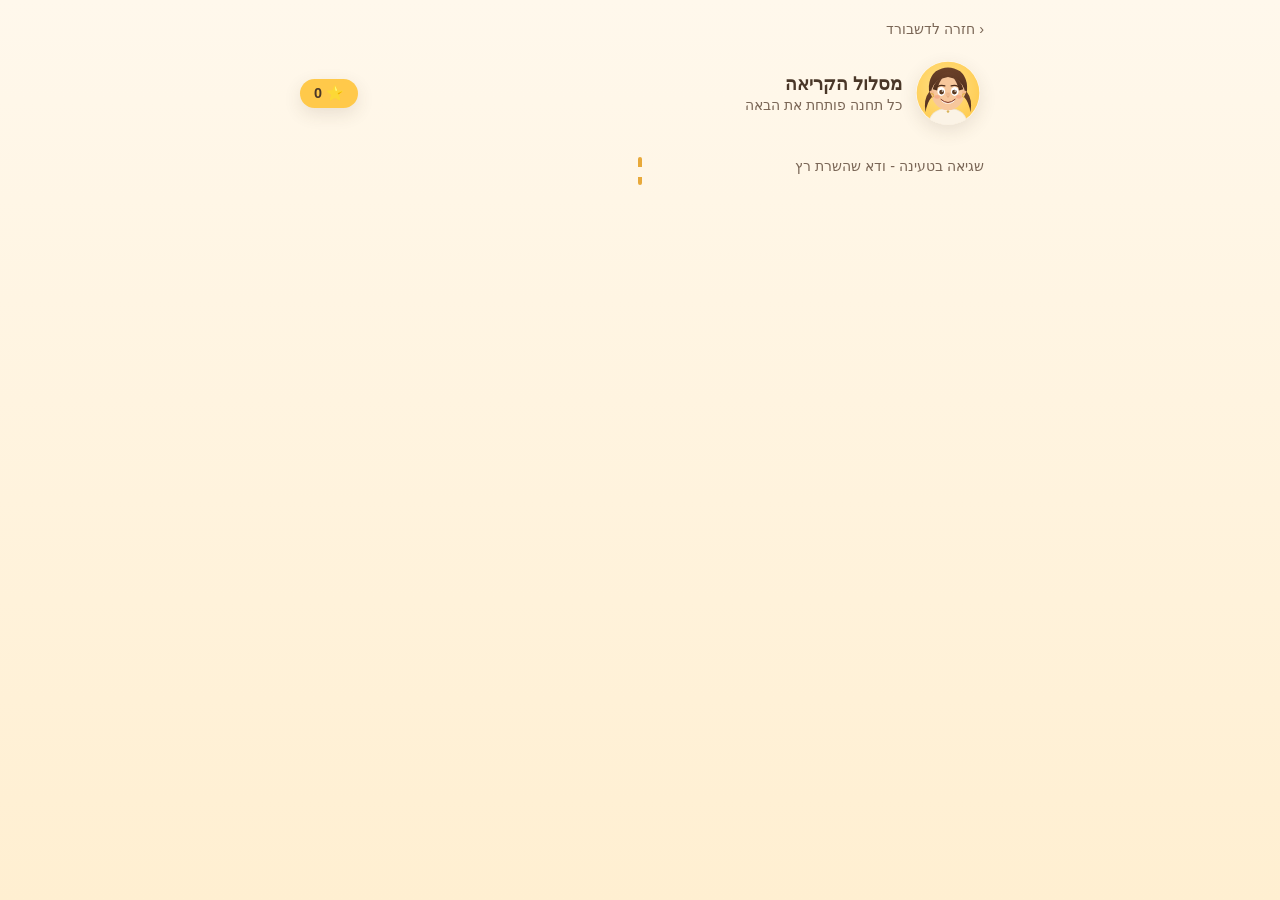
==== static/reading.html @ b66007ca "Teacher Zoe - speaking module, vocab game, reading trail, server-side voice Co-Authored-By: Claude S" ====
<!doctype html>
<html lang="he">
<head>
<meta charset="UTF-8">
<meta name="viewport" content="width=device-width, initial-scale=1.0, viewport-fit=cover">
<title>קריאה - Teacher Zoe</title>
<link rel="stylesheet" href="css/styles.css">
</head>
<body>
<div class="wrap">
  <a class="back-link" href="index.html">‹ חזרה לדשבורד</a>

  <header class="top-bar">
    <div id="zoe-avatar-slot"></div>
    <div>
      <h1 style="font-size:1.15rem;">מסלול הקריאה</h1>
      <p>כל תחנה פותחת את הבאה</p>
    </div>
    <span class="points-pill" id="points-pill" style="margin-inline-start:auto;">⭐ 0</span>
  </header>

  <!-- Trail map view -->
  <div id="trail-view">
    <div class="trail" id="trail"></div>
  </div>

  <!-- Passage + quiz view -->
  <div id="passage-view" class="card" style="display:none;">
    <a class="back-link" href="#" id="back-to-trail">‹ חזרה למסלול</a>
    <div style="display:flex;justify-content:space-between;align-items:center;margin-bottom:10px;">
      <h2 id="passage-title" style="margin:0;"></h2>
      <button class="btn btn-secondary" id="speak-passage-btn">🔊 הקראה</button>
    </div>
    <p class="passage-text" id="passage-text"></p>
    <div style="text-align:center;margin-top:16px;">
      <button class="btn btn-primary" id="start-quiz-btn">בואי נבדוק הבנה ✏️</button>
    </div>
  </div>

  <!-- Quiz view -->
  <div id="quiz-view" class="card" style="display:none;">
    <div class="quiz-header">
      <span id="quiz-progress"></span>
      <span id="quiz-score"></span>
    </div>
    <div class="quiz-prompt" id="quiz-prompt" style="direction:rtl;"></div>
    <div class="quiz-choices" id="quiz-choices"></div>
    <div style="text-align:center;margin-top:16px;">
      <button class="btn btn-secondary" id="next-question-btn" style="display:none;">הבא ›</button>
    </div>
  </div>

  <!-- Finish view -->
  <div id="finish-view" class="card" style="display:none;text-align:center;">
    <div style="font-size:3rem;">🎉</div>
    <h2 id="finish-title">כל הכבוד!</h2>
    <p id="finish-stars" style="font-size:1.8rem;"></p>
    <p id="finish-points"></p>
    <button class="btn btn-primary" id="finish-back-btn">חזרה למסלול</button>
  </div>
</div>

<script src="js/mentor.js"></script>
<script src="js/tts-en.js"></script>
<script src="js/progress.js"></script>
<script src="js/reading.js"></script>
</body>
</html>
---- static/css/styles.css ----
:root {
  --gold: #FFC94A;
  --gold-deep: #E8A93A;
  --cream: #FFF8EC;
  --cream-card: #FFFFFF;
  --brown-text: #4A3728;
  --brown-soft: #7A6656;
  --teal: #2FA9A1;
  --teal-deep: #1F857E;
  --coral: #F4967A;
  --shadow: 0 6px 18px rgba(74, 55, 40, 0.12);
}

* { box-sizing: border-box; }

body {
  margin: 0;
  font-family: "Segoe UI", "Varela Round", Arial, sans-serif;
  background: linear-gradient(180deg, #FFF8EC 0%, #FFEFD1 100%);
  color: var(--brown-text);
  direction: rtl;
  min-height: 100vh;
}

.wrap {
  max-width: 720px;
  margin: 0 auto;
  padding: 20px 16px 60px;
}

header.top-bar {
  display: flex;
  align-items: center;
  gap: 14px;
  padding: 10px 4px 22px;
}

header.top-bar h1 {
  font-size: 1.4rem;
  margin: 0;
}

header.top-bar p {
  margin: 2px 0 0;
  color: var(--brown-soft);
  font-size: 0.9rem;
}

.zoe-avatar { display: block; border-radius: 50%; box-shadow: var(--shadow); flex-shrink: 0; }

.card {
  background: var(--cream-card);
  border-radius: 20px;
  box-shadow: var(--shadow);
  padding: 18px 20px;
  margin-bottom: 16px;
}

.module-grid {
  display: grid;
  grid-template-columns: 1fr;
  gap: 14px;
}

.module-card {
  display: flex;
  align-items: center;
  gap: 14px;
  text-decoration: none;
  color: var(--brown-text);
  background: var(--cream-card);
  border-radius: 20px;
  padding: 16px 18px;
  box-shadow: var(--shadow);
  transition: transform 0.15s ease;
}

.module-card:active { transform: scale(0.98); }

.module-icon {
  width: 52px;
  height: 52px;
  border-radius: 16px;
  display: flex;
  align-items: center;
  justify-content: center;
  font-size: 1.6rem;
  flex-shrink: 0;
}

.module-icon.speaking { background: #FDEAE3; }
.module-icon.vocab { background: #FFF3D6; }
.module-icon.reading { background: #E4F5F3; }

.module-card h2 { margin: 0 0 2px; font-size: 1.05rem; }
.module-card p { margin: 0; font-size: 0.85rem; color: var(--brown-soft); }

.badge-new {
  margin-inline-start: auto;
  background: var(--teal);
  color: white;
  font-size: 0.72rem;
  padding: 3px 9px;
  border-radius: 999px;
  flex-shrink: 0;
}

.btn {
  display: inline-flex;
  align-items: center;
  justify-content: center;
  gap: 8px;
  border: none;
  border-radius: 999px;
  padding: 12px 24px;
  font-size: 1rem;
  font-weight: 600;
  cursor: pointer;
  box-shadow: var(--shadow);
}

.btn-primary { background: var(--teal); color: white; }
.btn-primary:active { background: var(--teal-deep); }

.btn-secondary { background: var(--gold); color: var(--brown-text); }

a.back-link {
  display: inline-block;
  margin-bottom: 14px;
  color: var(--brown-soft);
  text-decoration: none;
  font-size: 0.9rem;
}

/* Speaking module */
.mic-button {
  width: 88px;
  height: 88px;
  border-radius: 50%;
  border: none;
  background: var(--teal);
  color: white;
  font-size: 2rem;
  box-shadow: 0 8px 22px rgba(47, 169, 161, 0.4);
  cursor: pointer;
  transition: transform 0.15s ease, background 0.2s ease;
}

.mic-button.listening {
  background: var(--coral);
  animation: pulse 1.2s infinite;
}

@keyframes pulse {
  0% { box-shadow: 0 0 0 0 rgba(244, 150, 122, 0.5); }
  70% { box-shadow: 0 0 0 20px rgba(244, 150, 122, 0); }
  100% { box-shadow: 0 0 0 0 rgba(244, 150, 122, 0); }
}

.chat-log {
  display: flex;
  flex-direction: column;
  gap: 10px;
  margin-bottom: 18px;
}

.bubble {
  padding: 12px 16px;
  border-radius: 18px;
  max-width: 85%;
  font-size: 0.98rem;
  line-height: 1.45;
}

.bubble.zoe {
  background: #FFF3D6;
  align-self: flex-start;
  border-bottom-left-radius: 4px;
  direction: ltr;
  text-align: left;
}

.bubble.hint {
  background: transparent;
  color: var(--brown-soft);
  font-size: 0.82rem;
  align-self: flex-start;
  padding: 0 16px;
  direction: rtl;
  text-align: right;
}

.bubble.hint-en {
  background: transparent;
  color: var(--teal-deep);
  font-weight: 600;
  font-size: 0.85rem;
  align-self: flex-start;
  padding: 0 16px;
  direction: ltr;
  text-align: left;
}

.bubble.me {
  background: var(--teal);
  color: white;
  align-self: flex-end;
  border-bottom-right-radius: 4px;
  direction: ltr;
  text-align: left;
}

.speaking-stage {
  text-align: center;
  margin: 18px 0 26px;
}

.status-line {
  min-height: 22px;
  font-size: 0.9rem;
  color: var(--brown-soft);
  margin-top: 10px;
}

.category-picker {
  display: flex;
  flex-wrap: wrap;
  gap: 8px;
  margin-bottom: 6px;
}

.category-chip {
  border: 2px solid var(--gold);
  background: var(--cream-card);
  border-radius: 999px;
  padding: 8px 14px;
  font-size: 0.88rem;
  cursor: pointer;
}

.category-chip.active {
  background: var(--gold);
}

/* Vocab flashcards */
.flashcard {
  background: var(--cream-card);
  border-radius: 20px;
  box-shadow: var(--shadow);
  padding: 28px 20px;
  text-align: center;
  cursor: pointer;
  min-height: 160px;
  display: flex;
  flex-direction: column;
  align-items: center;
  justify-content: center;
  gap: 8px;
}

.flashcard .word { font-size: 1.8rem; font-weight: 700; direction: ltr; }
.flashcard .example { font-size: 0.95rem; color: var(--brown-soft); direction: ltr; }
.flashcard .translation { font-size: 1.2rem; color: var(--teal-deep); font-weight: 600; }
.flashcard .hint { font-size: 0.8rem; color: var(--brown-soft); margin-top: 8px; }

.card-nav {
  display: flex;
  justify-content: space-between;
  align-items: center;
  margin-top: 14px;
}

/* Reading */
.passage-text {
  font-size: 1.05rem;
  line-height: 1.7;
  direction: ltr;
  text-align: left;
}

.question-block {
  margin-top: 14px;
  padding-top: 14px;
  border-top: 1px dashed #E7D9BE;
}

.question-block p.q { font-weight: 600; direction: ltr; text-align: left; margin-bottom: 6px; }

/* Points pill */
.points-pill {
  display: inline-flex;
  align-items: center;
  gap: 6px;
  background: var(--gold);
  color: var(--brown-text);
  font-weight: 700;
  padding: 6px 14px;
  border-radius: 999px;
  font-size: 0.9rem;
  box-shadow: var(--shadow);
}

.stats-row {
  display: flex;
  gap: 10px;
  flex-wrap: wrap;
  margin-bottom: 16px;
}

/* Reading trail map */
.trail {
  position: relative;
  padding: 10px 0 20px;
}

.trail::before {
  content: "";
  position: absolute;
  top: 10px;
  bottom: 10px;
  left: 50%;
  width: 4px;
  transform: translateX(-50%);
  background: repeating-linear-gradient(
    to bottom, var(--gold-deep) 0 10px, transparent 10px 20px
  );
  border-radius: 4px;
}

.trail-station {
  position: relative;
  display: flex;
  align-items: center;
  gap: 12px;
  margin-bottom: 30px;
  z-index: 1;
}

.trail-station:nth-child(odd) { flex-direction: row; }
.trail-station:nth-child(even) { flex-direction: row-reverse; }

.trail-station .spacer { flex: 1; }

.station-circle {
  width: 62px;
  height: 62px;
  min-width: 62px;
  border-radius: 50%;
  background: var(--cream-card);
  box-shadow: var(--shadow);
  display: flex;
  align-items: center;
  justify-content: center;
  font-size: 1.6rem;
  border: 3px solid var(--gold);
  cursor: pointer;
  position: relative;
}

.station-circle.locked {
  opacity: 0.55;
  border-color: #d8cdb8;
  cursor: not-allowed;
  filter: grayscale(0.6);
}

.station-circle.completed { border-color: var(--teal); }

.station-stars {
  position: absolute;
  top: -12px;
  left: 50%;
  transform: translateX(-50%);
  font-size: 0.75rem;
  white-space: nowrap;
}

.station-label {
  background: var(--cream-card);
  padding: 8px 14px;
  border-radius: 14px;
  box-shadow: var(--shadow);
  font-size: 0.85rem;
  max-width: 140px;
}

.station-label .lvl {
  display: block;
  font-size: 0.72rem;
  color: var(--brown-soft);
  margin-top: 2px;
}

/* Quiz game (vocab) */
.mode-toggle {
  display: flex;
  gap: 8px;
  margin-bottom: 14px;
}

.mode-toggle button {
  flex: 1;
  border: 2px solid var(--gold);
  background: var(--cream-card);
  border-radius: 14px;
  padding: 10px;
  font-weight: 600;
  cursor: pointer;
}

.mode-toggle button.active { background: var(--gold); }

.quiz-header {
  display: flex;
  justify-content: space-between;
  align-items: center;
  margin-bottom: 12px;
  font-size: 0.9rem;
  color: var(--brown-soft);
}

.quiz-prompt {
  text-align: center;
  font-size: 1.5rem;
  font-weight: 700;
  padding: 22px 10px;
  direction: ltr;
}

.quiz-choices {
  display: flex;
  flex-direction: column;
  gap: 10px;
}

.quiz-choice {
  border: 2px solid var(--gold);
  background: var(--cream-card);
  border-radius: 14px;
  padding: 14px;
  font-size: 1rem;
  cursor: pointer;
  direction: rtl;
  text-align: right;
  transition: background 0.15s ease, border-color 0.15s ease;
}

.quiz-choice.correct { background: #DDF3E4; border-color: #4CAF7D; }
.quiz-choice.wrong { background: #FBE3DE; border-color: var(--coral); }
.quiz-choice[disabled] { cursor: default; }

.streak-badge {
  background: var(--coral);
  color: white;
  border-radius: 999px;
  padding: 4px 10px;
  font-size: 0.8rem;
}

@media (max-width: 420px) {
  .wrap { padding: 14px 10px 50px; }
  .station-label { max-width: 110px; font-size: 0.78rem; }
  .quiz-prompt { font-size: 1.25rem; }
}
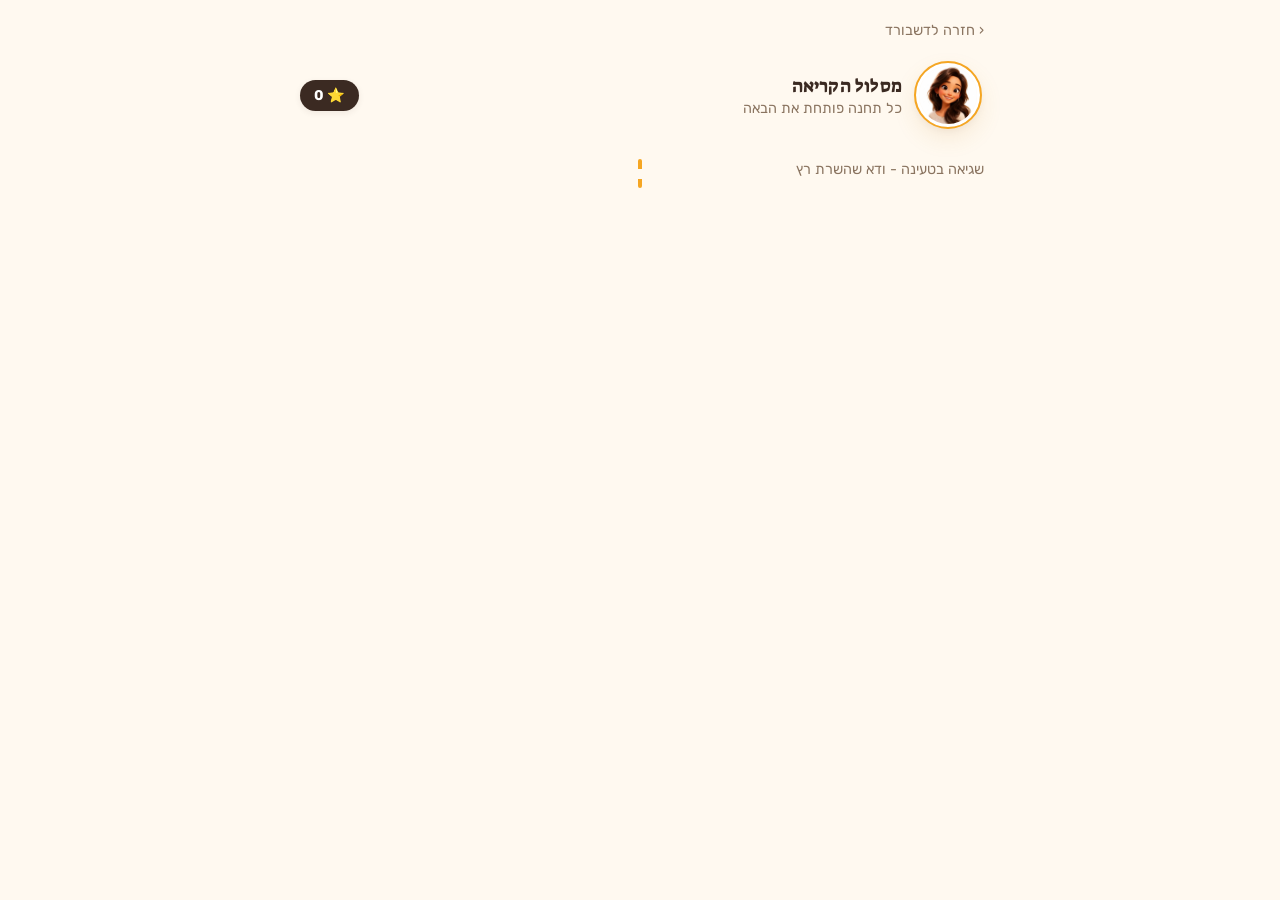
==== commit b095ce6c: "Visual redesign: real Zoe portrait, warm amber/teal palette from her portrait, Suez One + Rubik type" ====
--- a/static/reading.html
+++ b/static/reading.html
@@ -4,6 +4,9 @@
 <meta charset="UTF-8">
 <meta name="viewport" content="width=device-width, initial-scale=1.0, viewport-fit=cover">
 <title>קריאה - Teacher Zoe</title>
+<link rel="preconnect" href="https://fonts.googleapis.com">
+<link rel="preconnect" href="https://fonts.gstatic.com" crossorigin>
+<link href="https://fonts.googleapis.com/css2?family=Suez+One&family=Rubik:wght@400;500;600;700;800&display=swap" rel="stylesheet">
 <link rel="stylesheet" href="css/styles.css">
 </head>
 <body>
@@ -11,7 +14,7 @@
   <a class="back-link" href="index.html">‹ חזרה לדשבורד</a>
 
   <header class="top-bar">
-    <div id="zoe-avatar-slot"></div>
+    <img class="zoe-avatar" src="img/zoe-avatar.png" alt="Teacher Zoe" width="64" height="64">
     <div>
       <h1 style="font-size:1.15rem;">מסלול הקריאה</h1>
       <p>כל תחנה פותחת את הבאה</p>
@@ -60,7 +63,6 @@
   </div>
 </div>
 
-<script src="js/mentor.js"></script>
 <script src="js/tts-en.js"></script>
 <script src="js/progress.js"></script>
 <script src="js/reading.js"></script>
--- a/static/css/styles.css
+++ b/static/css/styles.css
@@ -1,25 +1,62 @@
+/* ============================================================
+   Teacher Zoe - design tokens
+   Palette pulled directly from Zoe's own portrait (amber backdrop,
+   espresso hair, ivory sweater, warm terracotta blush) so the whole
+   site reads as one crafted world around her, not a generic kids-app
+   template.
+   ============================================================ */
 :root {
-  --gold: #FFC94A;
-  --gold-deep: #E8A93A;
-  --cream: #FFF8EC;
-  --cream-card: #FFFFFF;
-  --brown-text: #4A3728;
-  --brown-soft: #7A6656;
-  --teal: #2FA9A1;
-  --teal-deep: #1F857E;
-  --coral: #F4967A;
-  --shadow: 0 6px 18px rgba(74, 55, 40, 0.12);
+  --ink: #3B2A22;           /* espresso - primary text, from her hair */
+  --ink-soft: #8A7460;      /* warm taupe - secondary text */
+  --canvas: #FFF9F0;        /* ivory - from her sweater */
+  --card: #FFFFFF;
+  --card-border: #F1E3C8;   /* hairline warm border, keeps white cards off the ivory canvas */
+
+  --amber: #F5A623;         /* signature - from the portrait backdrop */
+  --amber-deep: #C97F1D;
+  --amber-soft: #FCE7BC;    /* tint for icon chips / badges */
+
+  --teal: #1B6B67;          /* primary action color - mic, CTAs */
+  --teal-deep: #124E4B;
+  --teal-soft: #DCEFEC;
+
+  --terracotta: #E8795A;    /* encouragement / streaks / warmth, from her blush */
+  --terracotta-soft: #FBE3DA;
+
+  --gold-line: #C89B3C;     /* fine metallic accent, from her earrings */
+
+  /* legacy aliases kept so older markup/inline-styles keep working */
+  --brown-text: var(--ink);
+  --brown-soft: var(--ink-soft);
+  --cream: var(--canvas);
+  --cream-card: var(--card);
+  --gold: var(--amber);
+  --gold-deep: var(--amber-deep);
+  --coral: var(--terracotta);
+
+  --font-display: "Suez One", "Rubik", sans-serif;
+  --font-body: "Rubik", "Segoe UI", Arial, sans-serif;
+
+  --shadow-sm: 0 2px 6px rgba(59, 42, 34, 0.08);
+  --shadow: 0 3px 8px rgba(59, 42, 34, 0.06), 0 10px 24px rgba(197, 138, 43, 0.14);
+  --shadow-lift: 0 6px 14px rgba(59, 42, 34, 0.10), 0 16px 34px rgba(197, 138, 43, 0.18);
 }
 
 * { box-sizing: border-box; }
 
 body {
   margin: 0;
-  font-family: "Segoe UI", "Varela Round", Arial, sans-serif;
-  background: linear-gradient(180deg, #FFF8EC 0%, #FFEFD1 100%);
-  color: var(--brown-text);
+  font-family: var(--font-body);
+  background: var(--canvas);
+  color: var(--ink);
   direction: rtl;
   min-height: 100vh;
+}
+
+h1, h2, .quiz-prompt, .finish-title, #finish-title {
+  font-family: var(--font-display);
+  font-weight: 400;
+  letter-spacing: 0.2px;
 }
 
 .wrap {
@@ -36,30 +73,125 @@
 }
 
 header.top-bar h1 {
-  font-size: 1.4rem;
+  font-size: 1.5rem;
   margin: 0;
 }
 
 header.top-bar p {
   margin: 2px 0 0;
-  color: var(--brown-soft);
+  color: var(--ink-soft);
   font-size: 0.9rem;
 }
 
-.zoe-avatar { display: block; border-radius: 50%; box-shadow: var(--shadow); flex-shrink: 0; }
+.zoe-avatar {
+  display: block;
+  border-radius: 50%;
+  object-fit: cover;
+  background: var(--amber-soft);
+  box-shadow: var(--shadow);
+  border: 3px solid #fff;
+  outline: 2px solid var(--amber);
+  flex-shrink: 0;
+}
+
+/* ---------------- Dashboard hero ---------------- */
+.hero-header {
+  position: relative;
+  border-radius: 26px;
+  padding: 26px 22px;
+  margin-bottom: 18px;
+  overflow: hidden;
+  background:
+    radial-gradient(120% 140% at 100% -10%, rgba(245, 166, 35, 0.35), transparent 60%),
+    linear-gradient(160deg, #FFF3DC 0%, var(--canvas) 65%);
+  border: 1px solid var(--card-border);
+  box-shadow: var(--shadow);
+}
+
+.hero-header .path-swoosh {
+  position: absolute;
+  inset: 0;
+  width: 100%;
+  height: 100%;
+  opacity: 0.5;
+  pointer-events: none;
+}
+
+.hero-header .hero-row {
+  position: relative;
+  display: flex;
+  align-items: center;
+  gap: 16px;
+}
+
+.hero-header .zoe-avatar { width: 84px; height: 84px; }
+
+.hero-header h1 {
+  font-size: 1.55rem;
+  margin: 0;
+  color: var(--ink);
+}
+
+.hero-header p {
+  margin: 4px 0 0;
+  color: var(--ink-soft);
+  font-size: 0.92rem;
+}
+
+.points-pill {
+  display: inline-flex;
+  align-items: center;
+  gap: 6px;
+  background: var(--ink);
+  color: #fff;
+  font-weight: 700;
+  padding: 7px 14px;
+  border-radius: 999px;
+  font-size: 0.88rem;
+  box-shadow: var(--shadow-sm);
+  white-space: nowrap;
+}
+
+.stats-row {
+  display: flex;
+  gap: 10px;
+  flex-wrap: wrap;
+  margin-bottom: 16px;
+}
+
+.stat-tile {
+  flex: 1;
+  min-width: 100px;
+  text-align: center;
+  padding: 14px 10px;
+  margin: 0;
+}
+
+.stat-tile .stat-icon { font-size: 1.3rem; }
+.stat-tile .stat-value { font-size: 1.25rem; font-weight: 700; font-family: var(--font-display); }
+.stat-tile .stat-label { font-size: 0.72rem; color: var(--ink-soft); margin-top: 2px; }
 
 .card {
-  background: var(--cream-card);
+  background: var(--card);
+  border: 1px solid var(--card-border);
   border-radius: 20px;
   box-shadow: var(--shadow);
   padding: 18px 20px;
   margin-bottom: 16px;
 }
 
+.section-label {
+  font-size: 0.78rem;
+  color: var(--ink-soft);
+  text-transform: uppercase;
+  letter-spacing: 0.06em;
+  margin: 4px 4px 10px;
+}
+
 .module-grid {
   display: grid;
   grid-template-columns: 1fr;
-  gap: 14px;
+  gap: 12px;
 }
 
 .module-card {
@@ -67,15 +199,28 @@
   align-items: center;
   gap: 14px;
   text-decoration: none;
-  color: var(--brown-text);
-  background: var(--cream-card);
+  color: var(--ink);
+  background: var(--card);
+  border: 1px solid var(--card-border);
   border-radius: 20px;
   padding: 16px 18px;
   box-shadow: var(--shadow);
-  transition: transform 0.15s ease;
+  transition: transform 0.15s ease, box-shadow 0.15s ease;
 }
 
 .module-card:active { transform: scale(0.98); }
+
+.module-card.featured {
+  background: linear-gradient(135deg, #FFFDF8 0%, var(--amber-soft) 140%);
+  border-color: #EAD6A0;
+  padding: 20px;
+}
+
+.module-card.featured .module-icon {
+  width: 60px;
+  height: 60px;
+  font-size: 1.9rem;
+}
 
 .module-icon {
   width: 52px;
@@ -86,18 +231,19 @@
   justify-content: center;
   font-size: 1.6rem;
   flex-shrink: 0;
-}
-
-.module-icon.speaking { background: #FDEAE3; }
-.module-icon.vocab { background: #FFF3D6; }
-.module-icon.reading { background: #E4F5F3; }
-
-.module-card h2 { margin: 0 0 2px; font-size: 1.05rem; }
-.module-card p { margin: 0; font-size: 0.85rem; color: var(--brown-soft); }
+  box-shadow: inset 0 0 0 1px rgba(59, 42, 34, 0.04);
+}
+
+.module-icon.speaking { background: var(--terracotta-soft); }
+.module-icon.vocab { background: var(--amber-soft); }
+.module-icon.reading { background: var(--teal-soft); }
+
+.module-card h2 { margin: 0 0 2px; font-size: 1.08rem; font-family: var(--font-display); font-weight: 400; }
+.module-card p { margin: 0; font-size: 0.85rem; color: var(--ink-soft); }
 
 .badge-new {
   margin-inline-start: auto;
-  background: var(--teal);
+  background: var(--terracotta);
   color: white;
   font-size: 0.72rem;
   padding: 3px 9px;
@@ -113,21 +259,24 @@
   border: none;
   border-radius: 999px;
   padding: 12px 24px;
+  font-family: var(--font-body);
   font-size: 1rem;
   font-weight: 600;
   cursor: pointer;
-  box-shadow: var(--shadow);
-}
-
-.btn-primary { background: var(--teal); color: white; }
-.btn-primary:active { background: var(--teal-deep); }
-
-.btn-secondary { background: var(--gold); color: var(--brown-text); }
+  box-shadow: var(--shadow-sm);
+  transition: transform 0.12s ease, box-shadow 0.12s ease;
+}
+.btn:active { transform: translateY(1px); box-shadow: none; }
+
+.btn-primary { background: var(--teal); color: white; box-shadow: 0 4px 0 var(--teal-deep), var(--shadow-sm); }
+.btn-primary:active { background: var(--teal); transform: translateY(3px); box-shadow: 0 1px 0 var(--teal-deep); }
+
+.btn-secondary { background: var(--amber-soft); color: var(--ink); border: 1px solid #EAD6A0; }
 
 a.back-link {
   display: inline-block;
   margin-bottom: 14px;
-  color: var(--brown-soft);
+  color: var(--ink-soft);
   text-decoration: none;
   font-size: 0.9rem;
 }
@@ -141,20 +290,22 @@
   background: var(--teal);
   color: white;
   font-size: 2rem;
-  box-shadow: 0 8px 22px rgba(47, 169, 161, 0.4);
+  box-shadow: 0 6px 0 var(--teal-deep), 0 10px 26px rgba(27, 107, 103, 0.35);
   cursor: pointer;
   transition: transform 0.15s ease, background 0.2s ease;
 }
+.mic-button:active { transform: translateY(3px); box-shadow: 0 2px 0 var(--teal-deep); }
 
 .mic-button.listening {
-  background: var(--coral);
+  background: var(--terracotta);
+  box-shadow: 0 6px 0 #C15A3D, 0 10px 26px rgba(232, 121, 90, 0.4);
   animation: pulse 1.2s infinite;
 }
 
 @keyframes pulse {
-  0% { box-shadow: 0 0 0 0 rgba(244, 150, 122, 0.5); }
-  70% { box-shadow: 0 0 0 20px rgba(244, 150, 122, 0); }
-  100% { box-shadow: 0 0 0 0 rgba(244, 150, 122, 0); }
+  0% { box-shadow: 0 6px 0 #C15A3D, 0 0 0 0 rgba(232, 121, 90, 0.5); }
+  70% { box-shadow: 0 6px 0 #C15A3D, 0 0 0 20px rgba(232, 121, 90, 0); }
+  100% { box-shadow: 0 6px 0 #C15A3D, 0 0 0 0 rgba(232, 121, 90, 0); }
 }
 
 .chat-log {
@@ -173,7 +324,7 @@
 }
 
 .bubble.zoe {
-  background: #FFF3D6;
+  background: var(--amber-soft);
   align-self: flex-start;
   border-bottom-left-radius: 4px;
   direction: ltr;
@@ -182,7 +333,7 @@
 
 .bubble.hint {
   background: transparent;
-  color: var(--brown-soft);
+  color: var(--ink-soft);
   font-size: 0.82rem;
   align-self: flex-start;
   padding: 0 16px;
@@ -218,7 +369,7 @@
 .status-line {
   min-height: 22px;
   font-size: 0.9rem;
-  color: var(--brown-soft);
+  color: var(--ink-soft);
   margin-top: 10px;
 }
 
@@ -230,21 +381,23 @@
 }
 
 .category-chip {
-  border: 2px solid var(--gold);
-  background: var(--cream-card);
+  border: 1.5px solid var(--card-border);
+  background: var(--card);
   border-radius: 999px;
   padding: 8px 14px;
   font-size: 0.88rem;
   cursor: pointer;
-}
-
-.category-chip.active {
-  background: var(--gold);
-}
+  box-shadow: var(--shadow-sm);
+  transition: border-color 0.15s ease, background 0.15s ease;
+}
+
+.category-chip:hover { border-color: var(--amber); }
+.category-chip.active { background: var(--amber-soft); border-color: var(--amber); }
 
 /* Vocab flashcards */
 .flashcard {
-  background: var(--cream-card);
+  background: var(--card);
+  border: 1px solid var(--card-border);
   border-radius: 20px;
   box-shadow: var(--shadow);
   padding: 28px 20px;
@@ -258,10 +411,10 @@
   gap: 8px;
 }
 
-.flashcard .word { font-size: 1.8rem; font-weight: 700; direction: ltr; }
-.flashcard .example { font-size: 0.95rem; color: var(--brown-soft); direction: ltr; }
-.flashcard .translation { font-size: 1.2rem; color: var(--teal-deep); font-weight: 600; }
-.flashcard .hint { font-size: 0.8rem; color: var(--brown-soft); margin-top: 8px; }
+.flashcard .word { font-size: 1.9rem; font-weight: 700; font-family: var(--font-display); direction: ltr; }
+.flashcard .example { font-size: 0.95rem; color: var(--ink-soft); direction: ltr; }
+.flashcard .translation { font-size: 1.25rem; color: var(--teal-deep); font-weight: 700; font-family: var(--font-display); }
+.flashcard .hint { font-size: 0.8rem; color: var(--ink-soft); margin-top: 8px; }
 
 .card-nav {
   display: flex;
@@ -273,7 +426,7 @@
 /* Reading */
 .passage-text {
   font-size: 1.05rem;
-  line-height: 1.7;
+  line-height: 1.75;
   direction: ltr;
   text-align: left;
 }
@@ -281,31 +434,10 @@
 .question-block {
   margin-top: 14px;
   padding-top: 14px;
-  border-top: 1px dashed #E7D9BE;
+  border-top: 1px dashed var(--card-border);
 }
 
 .question-block p.q { font-weight: 600; direction: ltr; text-align: left; margin-bottom: 6px; }
-
-/* Points pill */
-.points-pill {
-  display: inline-flex;
-  align-items: center;
-  gap: 6px;
-  background: var(--gold);
-  color: var(--brown-text);
-  font-weight: 700;
-  padding: 6px 14px;
-  border-radius: 999px;
-  font-size: 0.9rem;
-  box-shadow: var(--shadow);
-}
-
-.stats-row {
-  display: flex;
-  gap: 10px;
-  flex-wrap: wrap;
-  margin-bottom: 16px;
-}
 
 /* Reading trail map */
 .trail {
@@ -322,7 +454,7 @@
   width: 4px;
   transform: translateX(-50%);
   background: repeating-linear-gradient(
-    to bottom, var(--gold-deep) 0 10px, transparent 10px 20px
+    to bottom, var(--amber) 0 10px, transparent 10px 20px
   );
   border-radius: 4px;
 }
@@ -346,13 +478,13 @@
   height: 62px;
   min-width: 62px;
   border-radius: 50%;
-  background: var(--cream-card);
+  background: var(--card);
   box-shadow: var(--shadow);
   display: flex;
   align-items: center;
   justify-content: center;
   font-size: 1.6rem;
-  border: 3px solid var(--gold);
+  border: 3px solid var(--amber);
   cursor: pointer;
   position: relative;
 }
@@ -376,10 +508,11 @@
 }
 
 .station-label {
-  background: var(--cream-card);
+  background: var(--card);
+  border: 1px solid var(--card-border);
   padding: 8px 14px;
   border-radius: 14px;
-  box-shadow: var(--shadow);
+  box-shadow: var(--shadow-sm);
   font-size: 0.85rem;
   max-width: 140px;
 }
@@ -387,11 +520,11 @@
 .station-label .lvl {
   display: block;
   font-size: 0.72rem;
-  color: var(--brown-soft);
+  color: var(--ink-soft);
   margin-top: 2px;
 }
 
-/* Quiz game (vocab) */
+/* Quiz game (vocab + reading) */
 .mode-toggle {
   display: flex;
   gap: 8px;
@@ -400,15 +533,16 @@
 
 .mode-toggle button {
   flex: 1;
-  border: 2px solid var(--gold);
-  background: var(--cream-card);
+  border: 1.5px solid var(--card-border);
+  background: var(--card);
   border-radius: 14px;
   padding: 10px;
+  font-family: var(--font-body);
   font-weight: 600;
   cursor: pointer;
 }
 
-.mode-toggle button.active { background: var(--gold); }
+.mode-toggle button.active { background: var(--amber-soft); border-color: var(--amber); }
 
 .quiz-header {
   display: flex;
@@ -416,13 +550,12 @@
   align-items: center;
   margin-bottom: 12px;
   font-size: 0.9rem;
-  color: var(--brown-soft);
+  color: var(--ink-soft);
 }
 
 .quiz-prompt {
   text-align: center;
-  font-size: 1.5rem;
-  font-weight: 700;
+  font-size: 1.6rem;
   padding: 22px 10px;
   direction: ltr;
 }
@@ -434,10 +567,11 @@
 }
 
 .quiz-choice {
-  border: 2px solid var(--gold);
-  background: var(--cream-card);
+  border: 1.5px solid var(--card-border);
+  background: var(--card);
   border-radius: 14px;
   padding: 14px;
+  font-family: var(--font-body);
   font-size: 1rem;
   cursor: pointer;
   direction: rtl;
@@ -445,12 +579,12 @@
   transition: background 0.15s ease, border-color 0.15s ease;
 }
 
-.quiz-choice.correct { background: #DDF3E4; border-color: #4CAF7D; }
-.quiz-choice.wrong { background: #FBE3DE; border-color: var(--coral); }
+.quiz-choice.correct { background: #E3F3E7; border-color: #4CAF7D; }
+.quiz-choice.wrong { background: var(--terracotta-soft); border-color: var(--terracotta); }
 .quiz-choice[disabled] { cursor: default; }
 
 .streak-badge {
-  background: var(--coral);
+  background: var(--terracotta);
   color: white;
   border-radius: 999px;
   padding: 4px 10px;
@@ -460,5 +594,7 @@
 @media (max-width: 420px) {
   .wrap { padding: 14px 10px 50px; }
   .station-label { max-width: 110px; font-size: 0.78rem; }
-  .quiz-prompt { font-size: 1.25rem; }
-}
+  .quiz-prompt { font-size: 1.3rem; }
+  .hero-header .zoe-avatar { width: 68px; height: 68px; }
+  .hero-header h1 { font-size: 1.3rem; }
+}
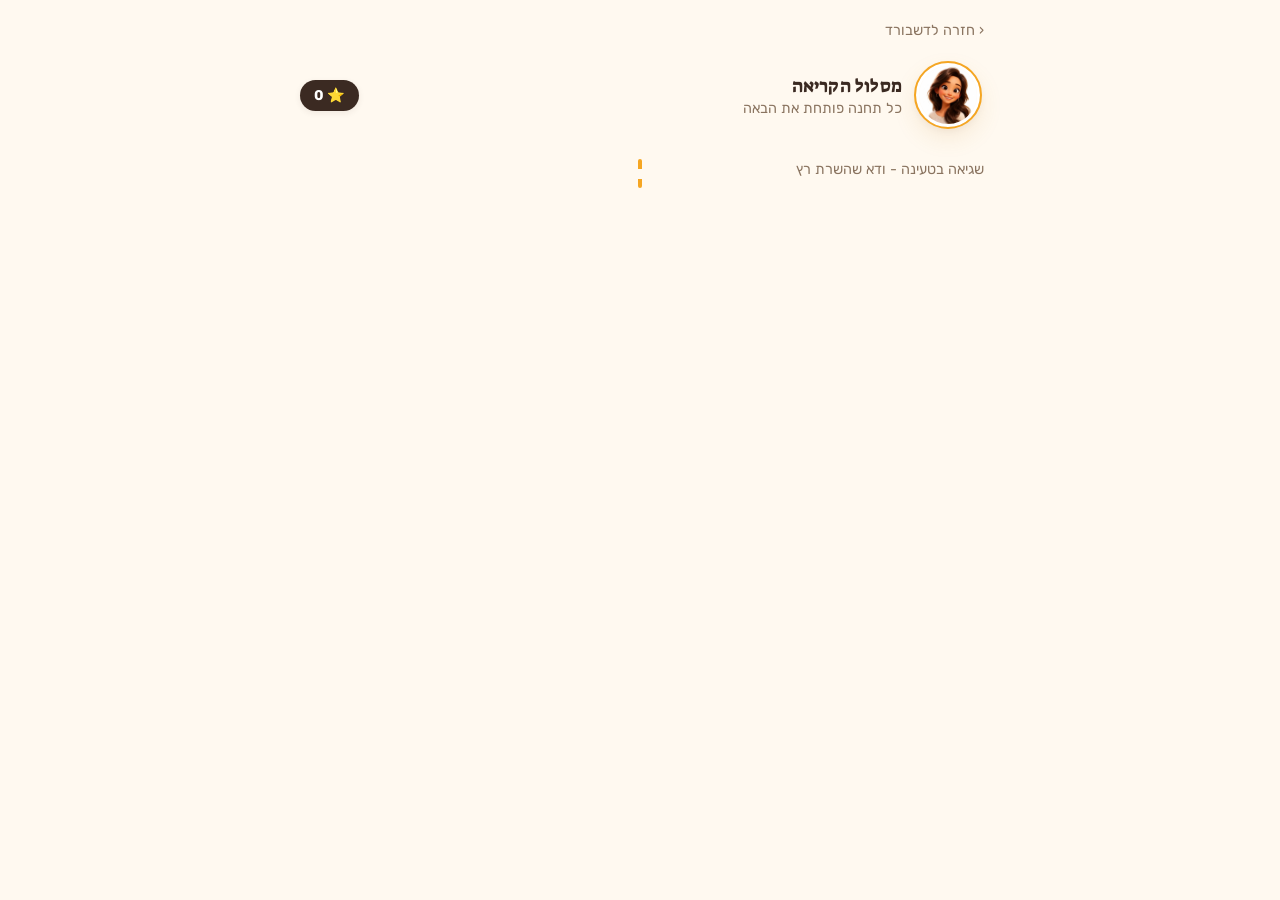
==== commit 3193d2be: "Add 'Zoe is talking' visual: pulsing glow ring + sound-wave badge synced to voice playback Co-Author" ====
--- a/static/reading.html
+++ b/static/reading.html
@@ -14,7 +14,10 @@
   <a class="back-link" href="index.html">‹ חזרה לדשבורד</a>
 
   <header class="top-bar">
-    <img class="zoe-avatar" src="img/zoe-avatar.png" alt="Teacher Zoe" width="64" height="64">
+    <span class="zoe-avatar-wrap">
+      <img class="zoe-avatar" src="img/zoe-avatar.png" alt="Teacher Zoe" width="64" height="64">
+      <span class="zoe-wave" aria-hidden="true"><i></i><i></i><i></i></span>
+    </span>
     <div>
       <h1 style="font-size:1.15rem;">מסלול הקריאה</h1>
       <p>כל תחנה פותחת את הבאה</p>
--- a/static/css/styles.css
+++ b/static/css/styles.css
@@ -94,6 +94,68 @@
   flex-shrink: 0;
 }
 
+/* "Zoe is talking" indicator: a pulsing glow ring + a small sound-wave badge,
+   toggled by tts-en.js via body.zoe-is-speaking while her voice is playing. */
+.zoe-avatar-wrap {
+  position: relative;
+  display: inline-flex;
+  flex-shrink: 0;
+}
+
+body.zoe-is-speaking .zoe-avatar-wrap .zoe-avatar {
+  animation: zoe-pulse-ring 1.1s ease-in-out infinite;
+}
+
+@keyframes zoe-pulse-ring {
+  0%, 100% { box-shadow: var(--shadow), 0 0 0 0 rgba(245, 166, 35, 0.55); }
+  50% { box-shadow: var(--shadow), 0 0 0 9px rgba(245, 166, 35, 0); }
+}
+
+.zoe-wave {
+  position: absolute;
+  bottom: -4px;
+  inset-inline-end: -4px;
+  display: flex;
+  align-items: flex-end;
+  gap: 2.5px;
+  background: var(--card);
+  border: 1px solid var(--card-border);
+  border-radius: 999px;
+  padding: 5px 6px 4px;
+  box-shadow: var(--shadow-sm);
+  opacity: 0;
+  transform: scale(0.6);
+  transition: opacity 0.18s ease, transform 0.18s ease;
+  pointer-events: none;
+}
+
+body.zoe-is-speaking .zoe-wave {
+  opacity: 1;
+  transform: scale(1);
+}
+
+.zoe-wave i {
+  display: block;
+  width: 3px;
+  border-radius: 2px;
+  background: var(--teal);
+  animation: zoe-wave-bounce 0.9s ease-in-out infinite;
+}
+
+.zoe-wave i:nth-child(1) { height: 6px; animation-delay: 0s; }
+.zoe-wave i:nth-child(2) { height: 11px; animation-delay: 0.15s; }
+.zoe-wave i:nth-child(3) { height: 6px; animation-delay: 0.3s; }
+
+@keyframes zoe-wave-bounce {
+  0%, 100% { transform: scaleY(0.35); }
+  50% { transform: scaleY(1); }
+}
+
+@media (prefers-reduced-motion: reduce) {
+  body.zoe-is-speaking .zoe-avatar-wrap .zoe-avatar { animation: none; }
+  .zoe-wave i { animation: none; }
+}
+
 /* ---------------- Dashboard hero ---------------- */
 .hero-header {
   position: relative;
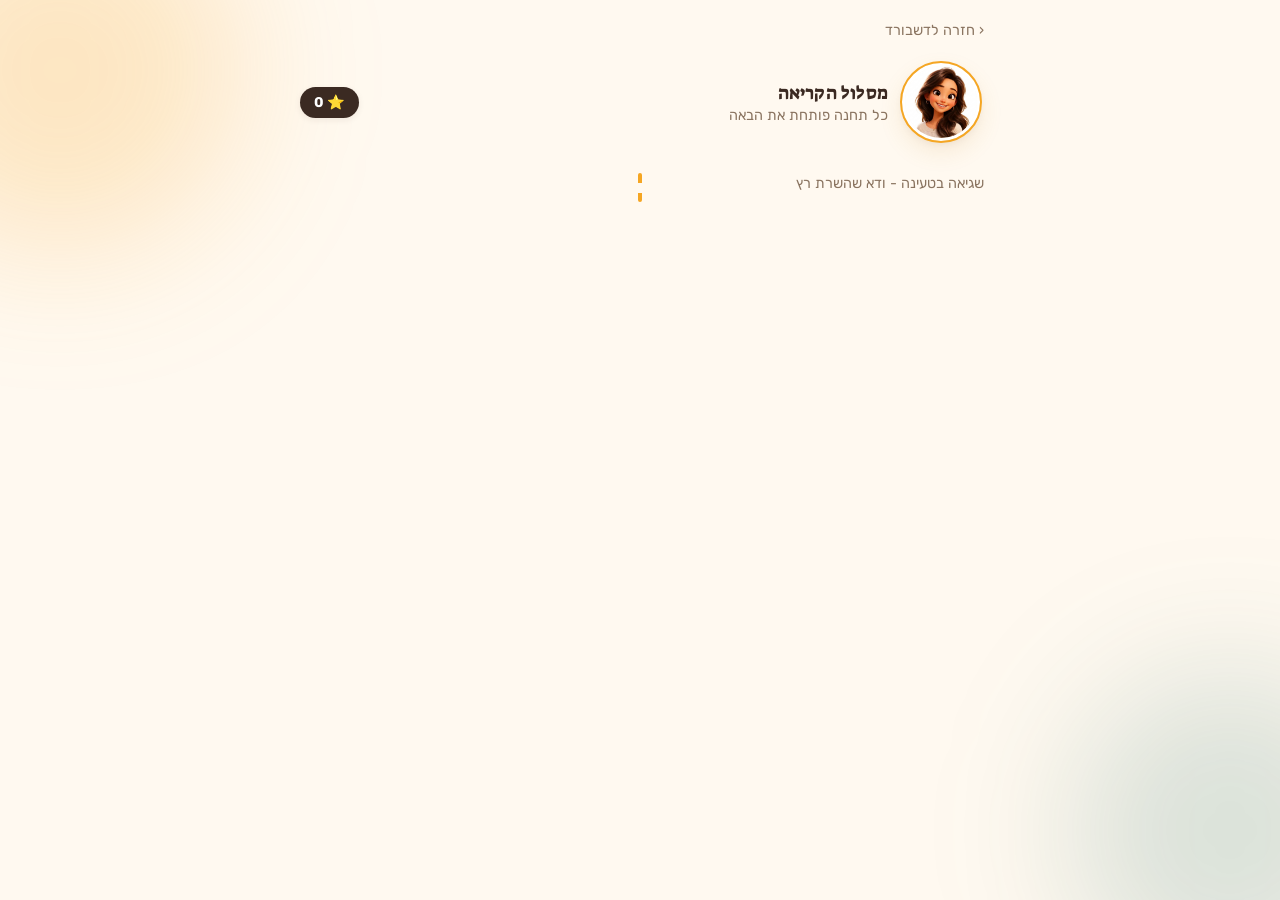
==== commit c79ee457: "Remove locked 'coming soon' bubble, enlarge avatars, replace hub icons with real 3D Fluent emoji ren" ====
--- a/static/reading.html
+++ b/static/reading.html
@@ -15,7 +15,7 @@
 
   <header class="top-bar">
     <span class="zoe-avatar-wrap">
-      <img class="zoe-avatar" src="img/zoe-avatar.png" alt="Teacher Zoe" width="64" height="64">
+      <img class="zoe-avatar" src="img/zoe-avatar.png" alt="Teacher Zoe" width="78" height="78">
       <span class="zoe-wave" aria-hidden="true"><i></i><i></i><i></i></span>
     </span>
     <div>
--- a/static/css/styles.css
+++ b/static/css/styles.css
@@ -51,7 +51,23 @@
   color: var(--ink);
   direction: rtl;
   min-height: 100vh;
-}
+  position: relative;
+  overflow-x: hidden;
+}
+
+/* Soft full-page color blobs so wide viewports never read as an empty void
+   around a narrow phone-width card - the world keeps going past the edges. */
+body::before,
+body::after {
+  content: "";
+  position: fixed;
+  border-radius: 50%;
+  filter: blur(70px);
+  z-index: 0;
+  pointer-events: none;
+}
+body::before { width: 360px; height: 360px; background: rgba(245, 166, 35, 0.22); top: -110px; inset-inline-end: -120px; }
+body::after { width: 320px; height: 320px; background: rgba(27, 107, 103, 0.16); bottom: -90px; inset-inline-start: -110px; }
 
 h1, h2, .quiz-prompt, .finish-title, #finish-title {
   font-family: var(--font-display);
@@ -63,6 +79,8 @@
   max-width: 720px;
   margin: 0 auto;
   padding: 20px 16px 60px;
+  position: relative;
+  z-index: 1;
 }
 
 header.top-bar {
@@ -186,7 +204,7 @@
   gap: 16px;
 }
 
-.hero-header .zoe-avatar { width: 84px; height: 84px; }
+.hero-header .zoe-avatar { width: 108px; height: 108px; }
 
 .hero-header h1 {
   font-size: 1.55rem;
@@ -248,6 +266,163 @@
   text-transform: uppercase;
   letter-spacing: 0.06em;
   margin: 4px 4px 10px;
+  text-align: center;
+}
+
+/* Stat pills - compact, so they don't compete with the hub bubbles below */
+.stats-row { display: flex; justify-content: center; gap: 8px; flex-wrap: wrap; margin-bottom: 4px; }
+.stat-pill {
+  display: inline-flex;
+  align-items: center;
+  gap: 6px;
+  background: var(--card);
+  border: 1px solid var(--card-border);
+  border-radius: 999px;
+  padding: 7px 14px;
+  font-size: 0.82rem;
+  box-shadow: var(--shadow-sm);
+}
+.stat-pill b { font-family: var(--font-display); font-weight: 400; font-size: 0.95rem; }
+
+/* ---------------- Home hub: 3 path-bubbles in a triangle, Duolingo-pebble style ---------------- */
+.hub {
+  position: relative;
+  display: flex;
+  flex-direction: column;
+  align-items: center;
+  gap: 26px;
+  padding: 30px 0 36px;
+}
+
+.hub::before {
+  content: "";
+  position: absolute;
+  top: 6px;
+  bottom: 26px;
+  left: 50%;
+  width: 4px;
+  transform: translateX(-50%);
+  background: repeating-linear-gradient(to bottom, var(--amber) 0 10px, transparent 10px 20px);
+  border-radius: 4px;
+  z-index: 0;
+}
+
+.hub-row {
+  position: relative;
+  z-index: 1;
+  display: flex;
+  gap: 38px;
+}
+
+.hub-node {
+  position: relative;
+  z-index: 1;
+  display: flex;
+  flex-direction: column;
+  align-items: center;
+  gap: 9px;
+  text-decoration: none;
+  color: var(--ink);
+  width: 128px;
+}
+
+.hub-circle {
+  border-radius: 50%;
+  display: flex;
+  align-items: center;
+  justify-content: center;
+  border: 4px solid #fff;
+  transition: transform 0.15s ease;
+}
+
+.hub-node:active .hub-circle { transform: scale(0.93); }
+
+.hub-circle img {
+  width: 62%;
+  height: 62%;
+  object-fit: contain;
+  filter: drop-shadow(0 3px 5px rgba(59, 42, 34, 0.2));
+}
+
+.hub-circle-lg {
+  width: 148px;
+  height: 148px;
+  background: linear-gradient(155deg, var(--terracotta) 0%, #D9633F 100%);
+  box-shadow: var(--shadow-lift), 0 0 0 6px rgba(232, 121, 90, 0.16);
+}
+
+.hub-circle-md {
+  width: 116px;
+  height: 116px;
+  box-shadow: var(--shadow-lift);
+}
+
+.hub-circle-vocab { background: linear-gradient(155deg, #FFD98A 0%, var(--amber) 100%); }
+.hub-circle-reading { background: linear-gradient(155deg, #7FCFC7 0%, var(--teal) 100%); }
+
+.hub-label {
+  font-family: var(--font-display);
+  font-weight: 400;
+  font-size: 1.12rem;
+  text-align: center;
+}
+
+.hub-label-md { font-size: 0.95rem; }
+
+.hub-sub {
+  font-size: 0.76rem;
+  color: var(--ink-soft);
+  text-align: center;
+  font-family: var(--font-body);
+}
+
+.hub-start-tag {
+  position: absolute;
+  top: -8px;
+  inset-inline-end: 4px;
+  background: var(--ink);
+  color: #fff;
+  font-size: 0.7rem;
+  padding: 3px 10px;
+  border-radius: 999px;
+  z-index: 2;
+  box-shadow: var(--shadow-sm);
+}
+
+.hub-node-locked {
+  position: relative;
+  z-index: 1;
+  display: flex;
+  flex-direction: column;
+  align-items: center;
+  gap: 7px;
+  width: 128px;
+}
+
+.hub-circle-locked {
+  width: 84px;
+  height: 84px;
+  border-radius: 50%;
+  background: #F1E7D2;
+  border: 3px dashed #DECBA0;
+  display: flex;
+  align-items: center;
+  justify-content: center;
+  font-size: 1.5rem;
+  color: #B7A480;
+}
+
+.hub-label-locked {
+  color: var(--ink-soft);
+  font-size: 0.78rem;
+  text-align: center;
+}
+
+@media (max-width: 380px) {
+  .hub-row { gap: 22px; }
+  .hub-node, .hub-node-locked { width: 108px; }
+  .hub-circle-lg { width: 130px; height: 130px; font-size: 2.9rem; }
+  .hub-circle-md { width: 100px; height: 100px; font-size: 2.1rem; }
 }
 
 .module-grid {
@@ -377,17 +552,53 @@
   margin-bottom: 18px;
 }
 
+/* Message rows pair each spoken bubble with a small avatar, WhatsApp-style. */
+.msg-row {
+  display: flex;
+  align-items: flex-end;
+  gap: 7px;
+  max-width: 85%;
+}
+
+.msg-row-zoe { align-self: flex-start; }
+.msg-row-me { align-self: flex-end; }
+
+.msg-avatar {
+  width: 40px;
+  height: 40px;
+  min-width: 40px;
+  border-radius: 50%;
+  flex-shrink: 0;
+  display: flex;
+  align-items: center;
+  justify-content: center;
+  font-size: 1.2rem;
+  background: var(--amber-soft);
+  box-shadow: var(--shadow-sm);
+  overflow: hidden;
+  position: relative;
+}
+
+.msg-avatar-me { background: var(--teal-soft); }
+
+.msg-avatar img {
+  position: absolute;
+  inset: 0;
+  width: 100%;
+  height: 100%;
+  object-fit: cover;
+}
+
 .bubble {
   padding: 12px 16px;
   border-radius: 18px;
-  max-width: 85%;
+  min-width: 0;
   font-size: 0.98rem;
   line-height: 1.45;
 }
 
 .bubble.zoe {
   background: var(--amber-soft);
-  align-self: flex-start;
   border-bottom-left-radius: 4px;
   direction: ltr;
   text-align: left;
@@ -417,7 +628,6 @@
 .bubble.me {
   background: var(--teal);
   color: white;
-  align-self: flex-end;
   border-bottom-right-radius: 4px;
   direction: ltr;
   text-align: left;
@@ -657,6 +867,6 @@
   .wrap { padding: 14px 10px 50px; }
   .station-label { max-width: 110px; font-size: 0.78rem; }
   .quiz-prompt { font-size: 1.3rem; }
-  .hero-header .zoe-avatar { width: 68px; height: 68px; }
+  .hero-header .zoe-avatar { width: 86px; height: 86px; }
   .hero-header h1 { font-size: 1.3rem; }
 }
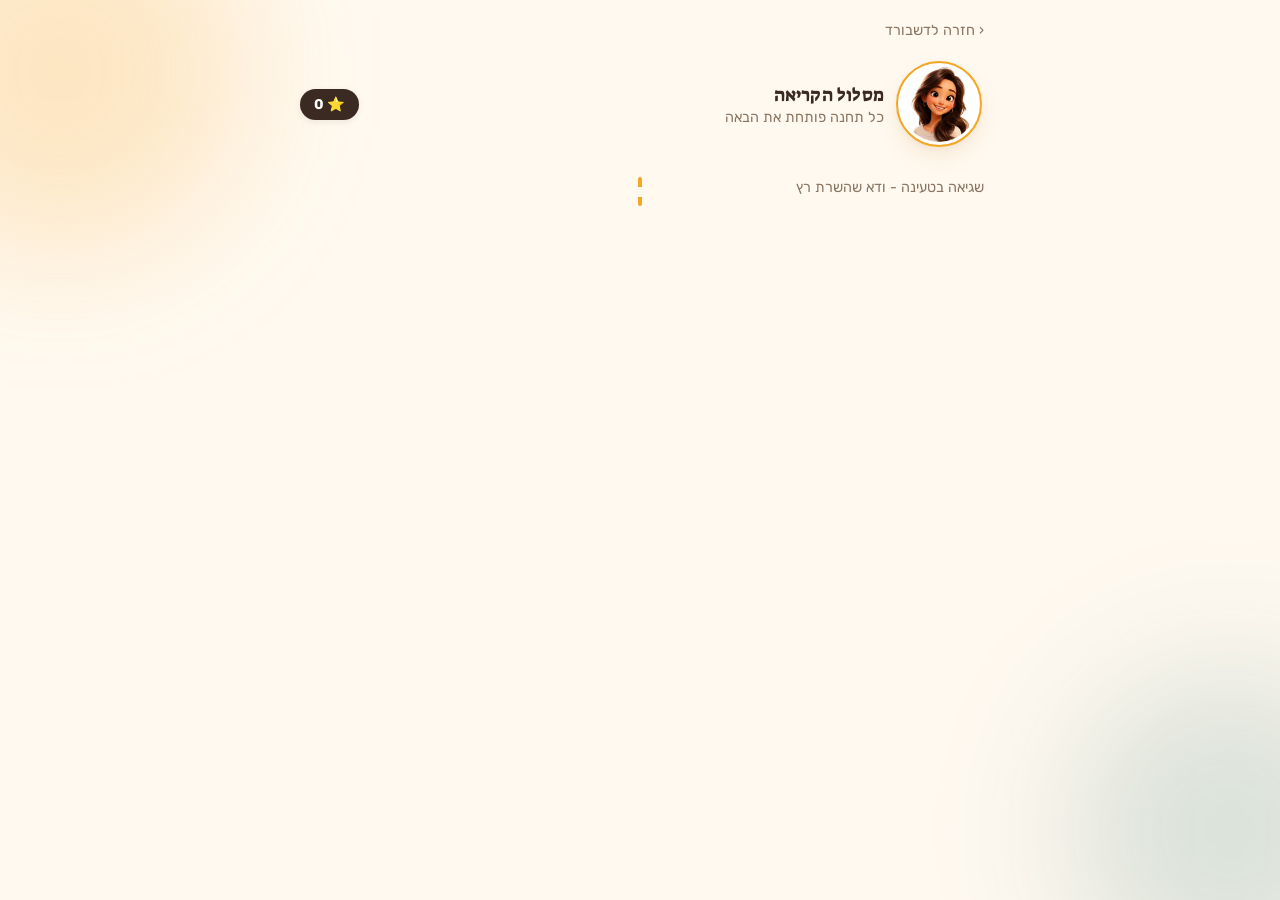
==== commit 50d1ce9a: "Vocab cards show example sentence (bold word) + Hebrew sentence translation; add server-side activit" ====
--- a/static/reading.html
+++ b/static/reading.html
@@ -67,6 +67,7 @@
 </div>
 
 <script src="js/tts-en.js"></script>
+<script src="js/track.js"></script>
 <script src="js/progress.js"></script>
 <script src="js/reading.js"></script>
 </body>
--- a/static/css/styles.css
+++ b/static/css/styles.css
@@ -172,14 +172,15 @@
 @media (prefers-reduced-motion: reduce) {
   body.zoe-is-speaking .zoe-avatar-wrap .zoe-avatar { animation: none; }
   .zoe-wave i { animation: none; }
+  .hub-node { animation: none; opacity: 1; transform: none; }
 }
 
 /* ---------------- Dashboard hero ---------------- */
 .hero-header {
   position: relative;
-  border-radius: 26px;
-  padding: 26px 22px;
-  margin-bottom: 18px;
+  border-radius: 22px;
+  padding: 18px 16px;
+  margin-bottom: 14px;
   overflow: hidden;
   background:
     radial-gradient(120% 140% at 100% -10%, rgba(245, 166, 35, 0.35), transparent 60%),
@@ -188,15 +189,6 @@
   box-shadow: var(--shadow);
 }
 
-.hero-header .path-swoosh {
-  position: absolute;
-  inset: 0;
-  width: 100%;
-  height: 100%;
-  opacity: 0.5;
-  pointer-events: none;
-}
-
 .hero-header .hero-row {
   position: relative;
   display: flex;
@@ -204,7 +196,15 @@
   gap: 16px;
 }
 
-.hero-header .zoe-avatar { width: 108px; height: 108px; }
+/* Mobile-first: comfortable phone size by default, roomier on tablet/desktop */
+.hero-header .zoe-avatar { width: 92px; height: 92px; }
+header.top-bar .zoe-avatar { width: 64px; height: 64px; }
+
+@media (min-width: 600px) {
+  .hero-header { padding: 26px 22px; margin-bottom: 18px; border-radius: 26px; }
+  .hero-header .zoe-avatar { width: 132px; height: 132px; }
+  header.top-bar .zoe-avatar { width: 82px; height: 82px; }
+}
 
 .hero-header h1 {
   font-size: 1.55rem;
@@ -290,28 +290,19 @@
   display: flex;
   flex-direction: column;
   align-items: center;
-  gap: 26px;
-  padding: 30px 0 36px;
-}
-
-.hub::before {
-  content: "";
-  position: absolute;
-  top: 6px;
-  bottom: 26px;
-  left: 50%;
-  width: 4px;
-  transform: translateX(-50%);
-  background: repeating-linear-gradient(to bottom, var(--amber) 0 10px, transparent 10px 20px);
-  border-radius: 4px;
-  z-index: 0;
+  gap: 18px;
+  padding: 18px 0 26px;
+}
+
+@media (min-width: 600px) {
+  .hub { gap: 26px; padding: 30px 0 36px; }
 }
 
 .hub-row {
   position: relative;
   z-index: 1;
   display: flex;
-  gap: 38px;
+  gap: 20px;
 }
 
 .hub-node {
@@ -320,10 +311,25 @@
   display: flex;
   flex-direction: column;
   align-items: center;
-  gap: 9px;
+  gap: 10px;
   text-decoration: none;
   color: var(--ink);
-  width: 128px;
+  width: 132px;
+  animation: hub-pop 0.5s ease both;
+}
+
+@media (min-width: 600px) {
+  .hub-row { gap: 42px; }
+  .hub-node { width: 176px; }
+}
+
+.hub > .hub-node { animation-delay: 0.05s; }
+.hub-row .hub-node:nth-child(1) { animation-delay: 0.18s; }
+.hub-row .hub-node:nth-child(2) { animation-delay: 0.3s; }
+
+@keyframes hub-pop {
+  from { opacity: 0; transform: translateY(16px) scale(0.92); }
+  to { opacity: 1; transform: translateY(0) scale(1); }
 }
 
 .hub-circle {
@@ -332,16 +338,17 @@
   align-items: center;
   justify-content: center;
   border: 4px solid #fff;
+  overflow: hidden;
   transition: transform 0.15s ease;
 }
 
 .hub-node:active .hub-circle { transform: scale(0.93); }
 
 .hub-circle img {
-  width: 62%;
-  height: 62%;
-  object-fit: contain;
-  filter: drop-shadow(0 3px 5px rgba(59, 42, 34, 0.2));
+  width: 100%;
+  height: 100%;
+  object-fit: cover;
+  object-position: center 42%;
 }
 
 .hub-circle-lg {
@@ -352,9 +359,14 @@
 }
 
 .hub-circle-md {
-  width: 116px;
-  height: 116px;
+  width: 118px;
+  height: 118px;
   box-shadow: var(--shadow-lift);
+}
+
+@media (min-width: 600px) {
+  .hub-circle-lg { width: 184px; height: 184px; }
+  .hub-circle-md { width: 148px; height: 148px; }
 }
 
 .hub-circle-vocab { background: linear-gradient(155deg, #FFD98A 0%, var(--amber) 100%); }
@@ -389,40 +401,13 @@
   box-shadow: var(--shadow-sm);
 }
 
-.hub-node-locked {
-  position: relative;
-  z-index: 1;
-  display: flex;
-  flex-direction: column;
-  align-items: center;
-  gap: 7px;
-  width: 128px;
-}
-
-.hub-circle-locked {
-  width: 84px;
-  height: 84px;
-  border-radius: 50%;
-  background: #F1E7D2;
-  border: 3px dashed #DECBA0;
-  display: flex;
-  align-items: center;
-  justify-content: center;
-  font-size: 1.5rem;
-  color: #B7A480;
-}
-
-.hub-label-locked {
-  color: var(--ink-soft);
-  font-size: 0.78rem;
-  text-align: center;
-}
-
-@media (max-width: 380px) {
-  .hub-row { gap: 22px; }
-  .hub-node, .hub-node-locked { width: 108px; }
-  .hub-circle-lg { width: 130px; height: 130px; font-size: 2.9rem; }
-  .hub-circle-md { width: 100px; height: 100px; font-size: 2.1rem; }
+/* Visible keyboard focus everywhere interactive */
+a:focus-visible,
+button:focus-visible,
+.quiz-choice:focus-visible,
+.category-chip:focus-visible {
+  outline: 3px solid var(--teal);
+  outline-offset: 2px;
 }
 
 .module-grid {
@@ -564,9 +549,9 @@
 .msg-row-me { align-self: flex-end; }
 
 .msg-avatar {
-  width: 40px;
-  height: 40px;
-  min-width: 40px;
+  width: 50px;
+  height: 50px;
+  min-width: 50px;
   border-radius: 50%;
   flex-shrink: 0;
   display: flex;
@@ -684,8 +669,11 @@
 }
 
 .flashcard .word { font-size: 1.9rem; font-weight: 700; font-family: var(--font-display); direction: ltr; }
-.flashcard .example { font-size: 0.95rem; color: var(--ink-soft); direction: ltr; }
+.flashcard .example,
+.flashcard .example-front { font-size: 0.95rem; color: var(--ink-soft); direction: ltr; text-align: center; }
+.flashcard .example-front b { color: var(--ink); font-weight: 700; }
 .flashcard .translation { font-size: 1.25rem; color: var(--teal-deep); font-weight: 700; font-family: var(--font-display); }
+.flashcard .example-translation { font-size: 0.95rem; color: var(--ink-soft); direction: rtl; text-align: center; }
 .flashcard .hint { font-size: 0.8rem; color: var(--ink-soft); margin-top: 8px; }
 
 .card-nav {
@@ -867,6 +855,5 @@
   .wrap { padding: 14px 10px 50px; }
   .station-label { max-width: 110px; font-size: 0.78rem; }
   .quiz-prompt { font-size: 1.3rem; }
-  .hero-header .zoe-avatar { width: 86px; height: 86px; }
   .hero-header h1 { font-size: 1.3rem; }
 }
